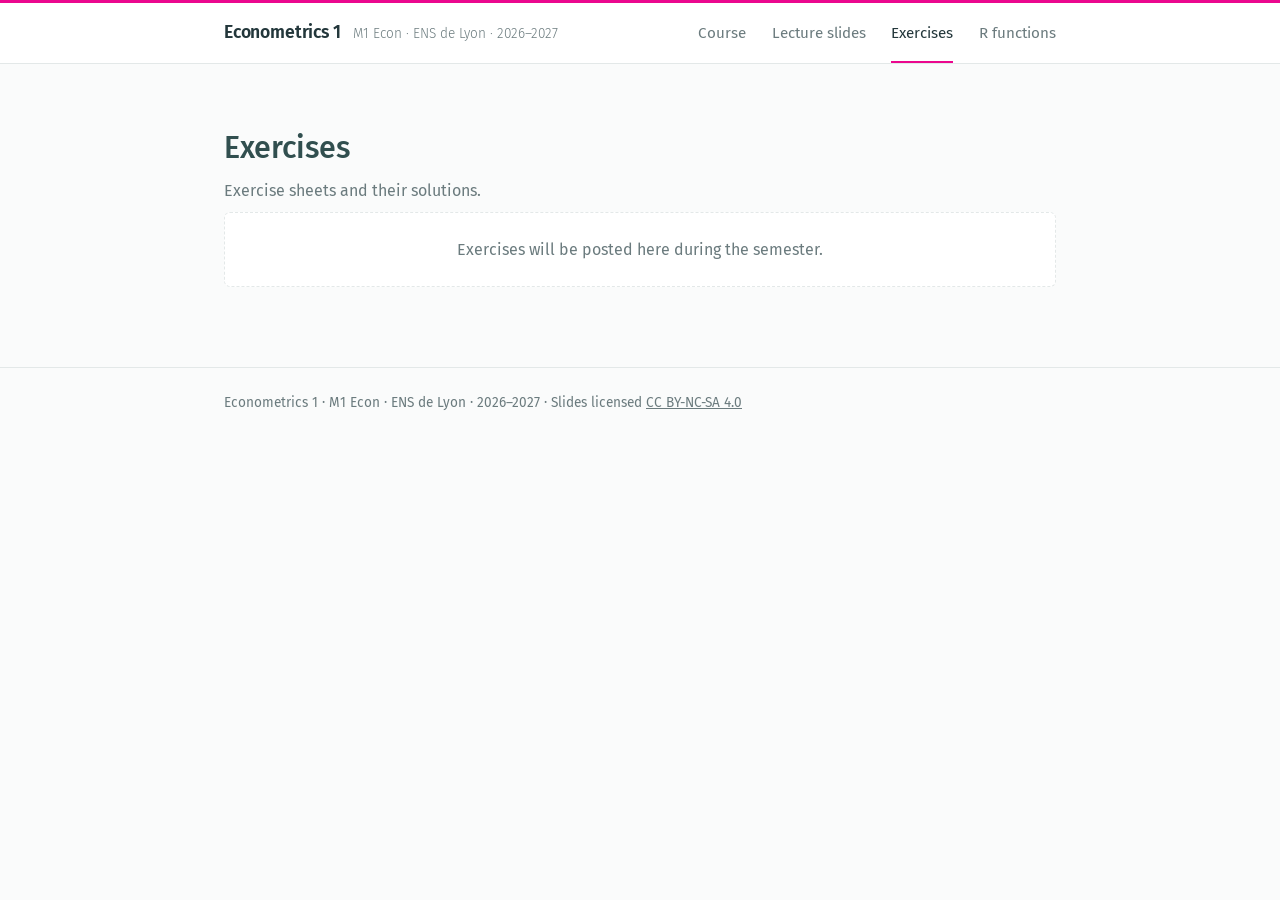
==== exercises.html @ 41a7a079 "Add files via upload" ====
<!DOCTYPE html>
<html lang="en">
<head>
  <meta charset="utf-8">
  <meta name="viewport" content="width=device-width, initial-scale=1">
  <title>Exercises — Econometrics 1 — M1 Econ, ENS de Lyon</title>
  <meta name="description" content="Econometrics 1, M1 Econ, ENS de Lyon, 2026–2027.">
  <link rel="preconnect" href="https://fonts.googleapis.com">
  <link href="https://fonts.googleapis.com/css2?family=Fira+Sans:wght@300;400;500;600&display=swap" rel="stylesheet">
  <link rel="stylesheet" href="style.css">
</head>
<body>
  <header class="topbar">
    <div class="wrap">
      <a class="brand" href="index.html"><span class="title">Econometrics 1</span><span class="meta">M1 Econ · ENS de Lyon · 2026–2027</span></a>
      <nav>
        <a href="index.html">Course</a>
        <a href="slides.html">Lecture slides</a>
        <a href="exercises.html" class="active">Exercises</a>
        <a href="rfunctions.html">R functions</a>
      </nav>
    </div>
  </header>

  <main><div class="wrap">
    <div class="page-head">
      <h1>Exercises</h1>
      <p>Exercise sheets and their solutions.</p>
    </div>
    <p class="empty">Exercises will be posted here during the semester.</p>
  </div></main>

  <footer>
    <div class="wrap">Econometrics 1 · M1 Econ · ENS de Lyon · 2026–2027 · Slides licensed <a href="https://creativecommons.org/licenses/by-nc-sa/4.0/" target="_blank" rel="noopener">CC BY-NC-SA 4.0</a></div>
  </footer>
</body>
</html>
---- style.css ----
:root {
  --ink: #23373b;
  --slate: #314f4f;
  --accent: #eb078e;
  --muted: #6b7b7e;
  --line: #e3e8e8;
  --bg: #fafbfb;
}
* { box-sizing: border-box; }
html { scroll-behavior: smooth; }
body {
  margin: 0;
  font-family: "Fira Sans", system-ui, -apple-system, sans-serif;
  color: var(--ink);
  background: var(--bg);
  line-height: 1.6;
}
.wrap { max-width: 880px; margin: 0 auto; padding: 0 1.5rem; }
a { color: var(--accent); text-decoration: none; }
a:hover { text-decoration: underline; }

/* ---------- top bar ---------- */
.topbar {
  position: sticky; top: 0; z-index: 10;
  background: rgba(255, 255, 255, .94);
  backdrop-filter: blur(6px);
  border-top: 3px solid var(--accent);
  border-bottom: 1px solid var(--line);
}
.topbar .wrap { display: flex; align-items: center; justify-content: space-between; gap: 1rem; min-height: 60px; }
.brand { display: flex; align-items: baseline; gap: .75rem; color: var(--ink); }
.brand:hover { text-decoration: none; }
.brand .title { font-weight: 600; font-size: 1.1rem; letter-spacing: -.01em; }
.brand .meta { font-size: .85rem; color: var(--muted); font-weight: 300; }
nav { display: flex; gap: 1.6rem; }
nav a {
  color: var(--muted); font-size: .95rem;
  padding: 1.1rem 0 1rem; border-bottom: 2px solid transparent;
}
nav a:hover { color: var(--ink); text-decoration: none; }
nav a.active { color: var(--ink); border-bottom-color: var(--accent); }

/* ---------- page ---------- */
.page-head { padding: 2.75rem 0 .5rem; }
.page-head h1 { margin: 0; font-weight: 500; font-size: 1.9rem; color: var(--slate); letter-spacing: -.01em; }
.page-head p { margin: .35rem 0 0; color: var(--muted); }
main { padding: 1rem 0 4rem; }
h2 {
  font-weight: 500; font-size: 1.2rem; color: var(--slate);
  margin: 2.5rem 0 .9rem; padding-bottom: .4rem; border-bottom: 1px solid var(--line);
}
p { margin: 0 0 1rem; }
ul.plain { padding-left: 1.2rem; margin: 0; }
.note { color: var(--muted); font-size: .95rem; }
.empty { color: var(--muted); background: #fff; border: 1px dashed var(--line); border-radius: 6px; padding: 1.5rem; text-align: center; }

ul.people { list-style: none; padding: 0; margin: 0; }
ul.people li { padding: .25rem 0; }
ul.people .name { display: inline-block; min-width: 11rem; font-weight: 500; }

table { width: 100%; border-collapse: collapse; background: #fff; border: 1px solid var(--line); border-radius: 6px; overflow: hidden; }
th, td { text-align: left; padding: .6rem .9rem; border-bottom: 1px solid var(--line); vertical-align: top; }
tr:last-child td { border-bottom: none; }
th { font-size: .78rem; text-transform: uppercase; letter-spacing: .06em; color: var(--muted); font-weight: 600; background: var(--bg); }
.schedule td:first-child { color: var(--accent); font-weight: 600; width: 2.5rem; }
.schedule .date { color: var(--muted); white-space: nowrap; width: 7rem; }
.schedule .links { white-space: nowrap; width: 11.5rem; }
.schedule .links a { display: inline-block; padding: .1rem .5rem; margin-right: .35rem; border: 1px solid var(--slate); border-radius: 3px; color: var(--slate); font-size: .85rem; }
.schedule .links a:hover { border-color: var(--accent); color: var(--accent); text-decoration: none; }
.exam { display: inline-block; margin-left: .5rem; padding: 0 .45rem; border-radius: 3px; background: var(--accent); color: #fff; font-size: .75rem; font-weight: 600; letter-spacing: .02em; vertical-align: .1em; }
.eval .pct { text-align: right; font-weight: 600; color: var(--slate); width: 5rem; }

pre { background: #fff; border: 1px solid var(--line); border-radius: 6px; padding: .7rem .9rem; overflow-x: auto; font-size: .9rem; }
code { font-family: ui-monospace, Menlo, Consolas, monospace; font-size: .88em; }
ul.refs { padding-left: 1.2rem; }
ul.refs li { margin-bottom: .35rem; }
.hint { margin-top: 1rem; font-size: .85rem; color: var(--muted); }
kbd { font-family: inherit; font-size: .8rem; border: 1px solid var(--line); border-bottom-width: 2px; border-radius: 3px; padding: 0 .35rem; background: #fff; }

footer { border-top: 1px solid var(--line); padding: 1.5rem 0; font-size: .85rem; color: var(--muted); }
footer a { color: var(--muted); text-decoration: underline; }

@media (max-width: 680px) {
  .topbar .wrap { flex-direction: column; align-items: flex-start; gap: 0; padding-top: .7rem; }
  .brand { flex-direction: column; gap: 0; }
  nav { gap: 1.2rem; }
  nav a { padding: .6rem 0 .55rem; }
  .page-head { padding-top: 1.8rem; }
  .schedule .date { width: auto; }
  th, td { padding: .5rem .55rem; }
  ul.people .name { display: block; min-width: 0; }
}

/* ---------- R functions page ---------- */
ul.toc { list-style: none; padding: 0; margin: 0 0 1rem; }
ul.toc li { padding: .3rem 0; }
ul.toc li a { font-weight: 500; }
.pkg { display: inline-block; margin: 0 .4rem; padding: 0 .4rem; border: 1px solid var(--line); border-radius: 3px; font-size: .75rem; font-weight: 600; letter-spacing: .03em; color: var(--muted); background: #fff; vertical-align: .15em; }
article.fn { scroll-margin-top: 80px; }
article.fn h2 code { font-size: 1em; color: var(--slate); }
article.fn h3 { font-size: 1rem; font-weight: 600; color: var(--ink); margin: 1.6rem 0 .6rem; }
.lead { font-size: 1.05rem; }
table.args td:first-child { white-space: nowrap; width: 7rem; }
table.args td { font-size: .95rem; }
.out-label { margin: 1rem 0 .3rem; font-size: .85rem; color: var(--muted); text-transform: uppercase; letter-spacing: .05em; }
pre.output { background: var(--bg); font-size: .82rem; }
.katex-display { overflow-x: auto; overflow-y: hidden; }

/* ---------- code pages ---------- */
.schedule .links a.code { border-color: var(--accent); color: var(--accent); }
.schedule .links a.code:hover { background: var(--accent); color: #fff; }
.code-actions { display: flex; flex-wrap: wrap; align-items: center; gap: .6rem; margin: 0 0 .8rem; }
.copy-btn, .dl-btn { font: inherit; font-size: .9rem; padding: .3rem .8rem; border: 1px solid var(--slate); border-radius: 4px; background: #fff; color: var(--slate); cursor: pointer; text-decoration: none; }
.copy-btn:hover, .dl-btn:hover { background: var(--slate); color: #fff; text-decoration: none; }
.code-actions .back { margin-left: auto; font-size: .9rem; }
pre.code-block { padding: 0; }
pre.code-block code.hljs { padding: 1rem 1.1rem; background: #fff; font-size: .86rem; line-height: 1.5; }
@media (max-width: 680px) {
  .schedule .links { white-space: normal; width: 4.2rem; }
  .schedule .links a { display: block; text-align: center; margin: 0 0 .3rem 0; }
  .schedule .date { white-space: normal; }
}
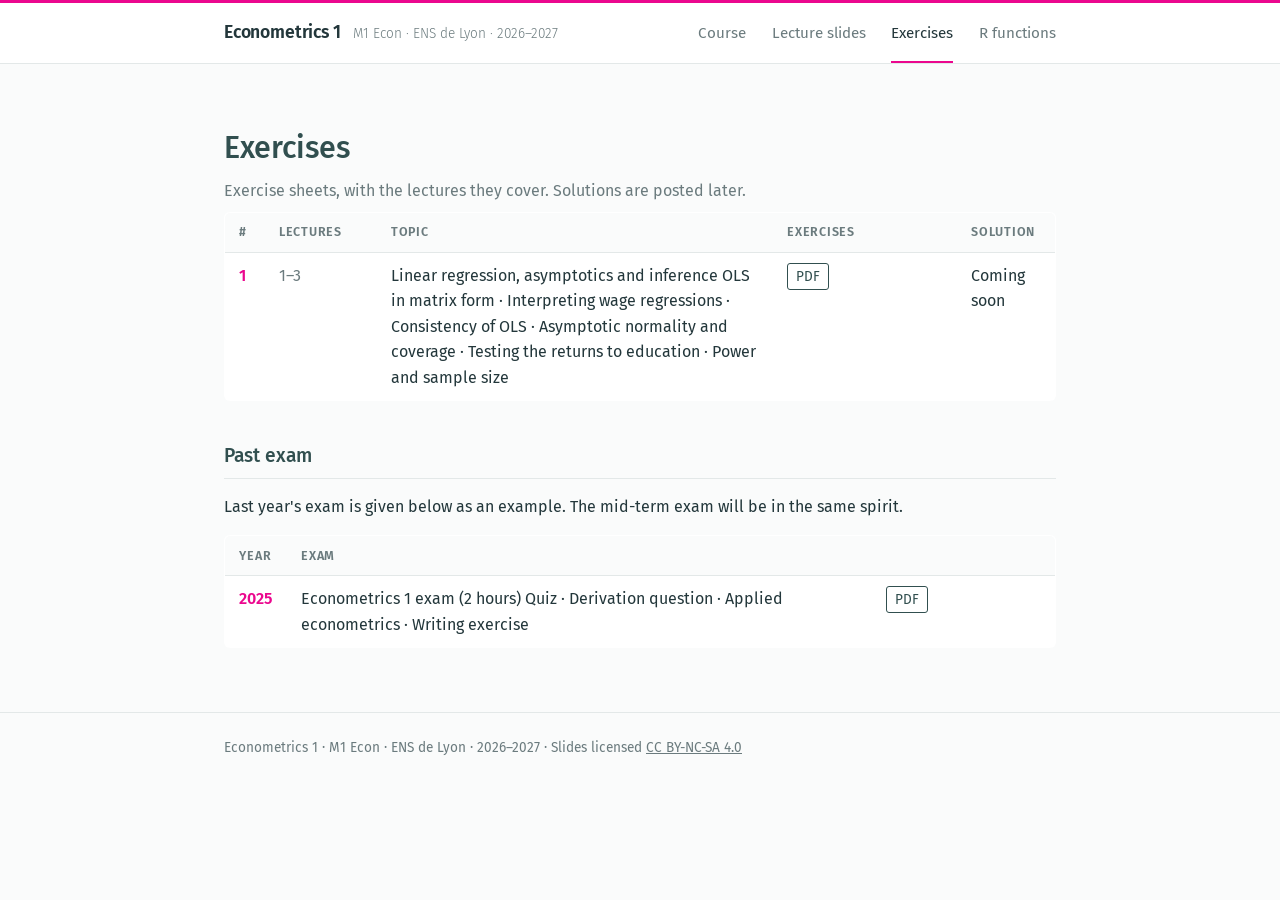
==== commit 36ac4348: "Add files via upload" ====
--- a/exercises.html
+++ b/exercises.html
@@ -25,9 +25,38 @@
   <main><div class="wrap">
     <div class="page-head">
       <h1>Exercises</h1>
-      <p>Exercise sheets and their solutions.</p>
+      <p>Exercise sheets, with the lectures they cover. Solutions are posted later.</p>
     </div>
-    <p class="empty">Exercises will be posted here during the semester.</p>
+    <table class="schedule ex">
+      <thead>
+        <tr><th>#</th><th>Lectures</th><th>Topic</th><th>Exercises</th><th>Solution</th></tr>
+      </thead>
+      <tbody>
+        <tr>
+          <td>1</td><td class="date">1–3</td>
+          <td>Linear regression, asymptotics and inference
+            <span class="exlist">OLS in matrix form · Interpreting wage regressions · Consistency of OLS · Asymptotic normality and coverage · Testing the returns to education · Power and sample size</span></td>
+          <td class="links"><a href="exercises/exercise-sheet-1.pdf" target="_blank" rel="noopener">PDF</a></td>
+          <td class="sol"><span class="soon">Coming soon</span></td>
+        </tr>
+      </tbody>
+    </table>
+
+    <h2 id="past-exam">Past exam</h2>
+    <p>Last year's exam is given below as an example. The mid-term exam will be in the same spirit.</p>
+    <table class="schedule ex">
+      <thead>
+        <tr><th>Year</th><th>Exam</th><th></th></tr>
+      </thead>
+      <tbody>
+        <tr>
+          <td>2025</td>
+          <td>Econometrics 1 exam (2 hours)
+            <span class="exlist">Quiz · Derivation question · Applied econometrics · Writing exercise</span></td>
+          <td class="links"><a href="exercises/exam-2025.pdf" target="_blank" rel="noopener">PDF</a></td>
+        </tr>
+      </tbody>
+    </table>
   </div></main>
 
   <footer>
